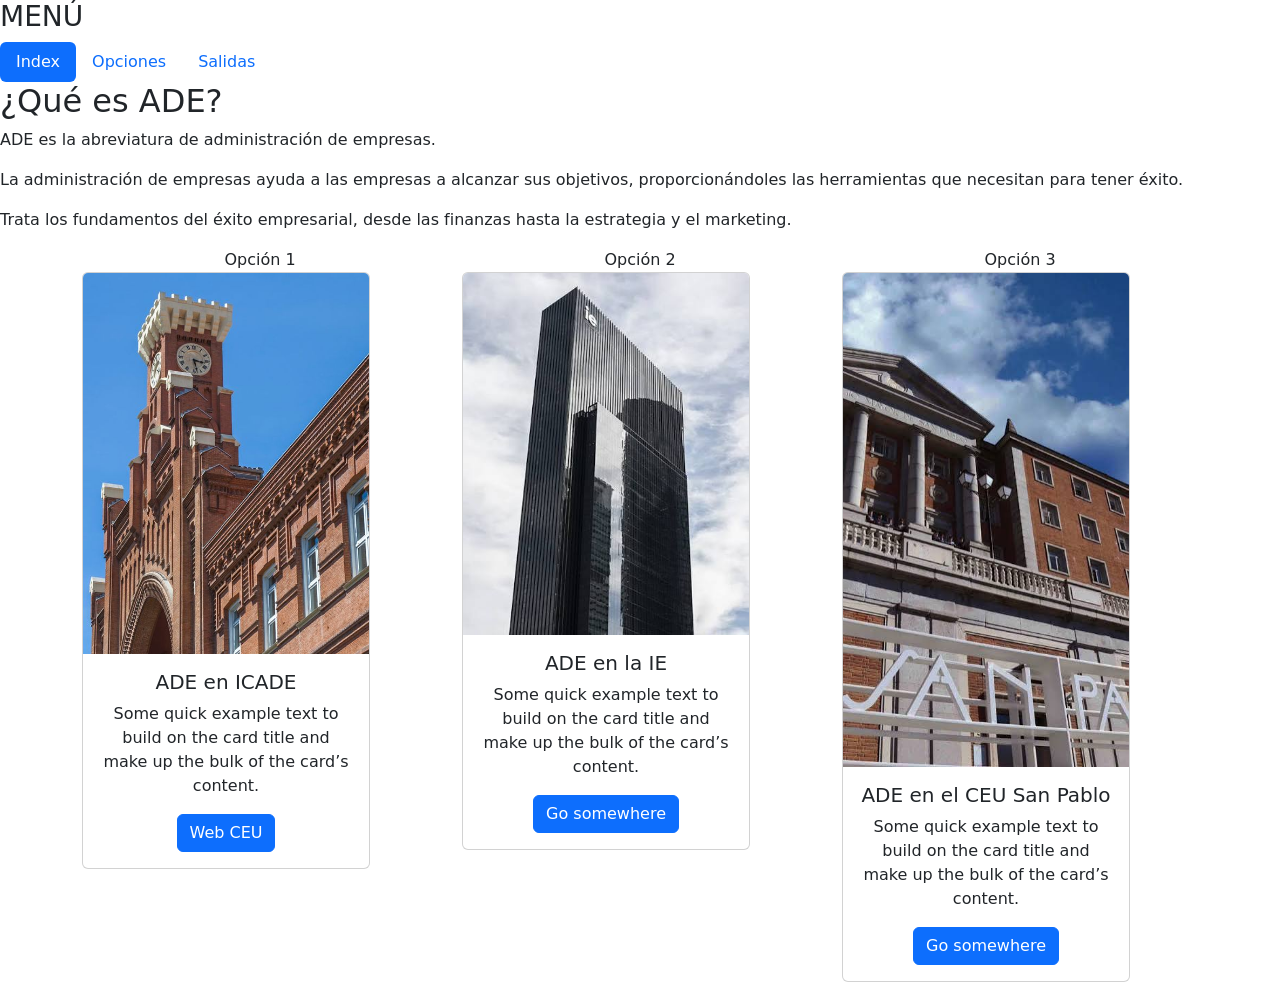
==== Index.html @ 1a140f63 "Corregir el menú y crear tabla, páginas y columnas Corregí el menú arreglando los enlaces correspond" ====
<!DOCTYPE html>
<html lang="es"> 

    <head>
        <meta charset="utf-8">
        <meta name="viewport" content="width=device-width, initial-scale=1">
        <title>Universidades</title>
        <link rel="stylesheet" href="practica-1.css">
      <link href="https://cdn.jsdelivr.net/npm/bootstrap@5.3.8/dist/css/bootstrap.min.css" rel="stylesheet" integrity="sha384-sRIl4kxILFvY47J16cr9ZwB07vP4J8+LH7qKQnuqkuIAvNWLzeN8tE5YBujZqJLB" crossorigin="anonymous">
    </head>

    <body>  
        <h3>MENÚ</h3>
        <ul class="nav nav-pills">
            <li class="nav-item"><a class="nav-link active" href="Index.html">Index</a></li>
            <li class="nav-item"><a class="nav-link" href="Opciones.html">Opciones</a></li>
            <li class="nav-item"><a class="nav-link" href="Salidas.html">Salidas</a></li>

        </ul>

        <h2> ¿Qué es ADE?   </h2>

        <p> ADE es la abreviatura de administración de empresas.</p>
        <p> La administración de empresas ayuda a las empresas a alcanzar sus objetivos, proporcionándoles las herramientas que necesitan para tener éxito. </p>    
        <p> Trata los fundamentos del éxito empresarial, desde las finanzas hasta la estrategia y el marketing.</p> 

        <div class="container text-center">
            <div class="row align-items-start">
              <div class="col">
                Opción 1 
                <div class="card" style="width: 18rem;">
                    <img src="icade.jpg" class="card-img-top" alt="">
                    <div class="card-body">
                      <h5 class="card-title">ADE en ICADE</h5>
                      <p class="card-text">Some quick example text to build on the card title and make up the bulk of the card’s content.</p>
                      <a href="https://www.uspceu.com/oferta/grado/administracion-direccion-empresas" class="btn btn-primary">Web CEU</a>
                    </div>
                  </div>
            </div>
              <div class="col">
               Opción 2
               <div class="card" style="width: 18rem;">
                <img src="ie.jpg" class="card-img-top" alt="...">
                <div class="card-body">
                  <h5 class="card-title">ADE en la IE</h5>
                  <p class="card-text">Some quick example text to build on the card title and make up the bulk of the card’s content.</p>
                  <a href="#" class="btn btn-primary">Go somewhere</a>
                </div>
              </div>

            </div>
              <div class="col">
                Opción 3
                <div class="card" style="width: 18rem;">
                    <img src="ceu.jpg" class="card-img-top" alt="...">
                    <div class="card-body">
                      <h5 class="card-title">ADE en el CEU San Pablo</h5>
                      <p class="card-text">Some quick example text to build on the card title and make up the bulk of the card’s content.</p>
                      <a href="#" class="btn btn-primary">Go somewhere</a>
                    </div>
                  </div>

              </div>
            </div>

          </div>

    </body>
---- practica-1.css ----
.bordeartitulos {
    border: 3px solid #fac7ff;
    padding: 1rem;
  }
  
  .subrayar {
    margin-top: 50;
    background-color: rgb(240, 168, 198);
  }
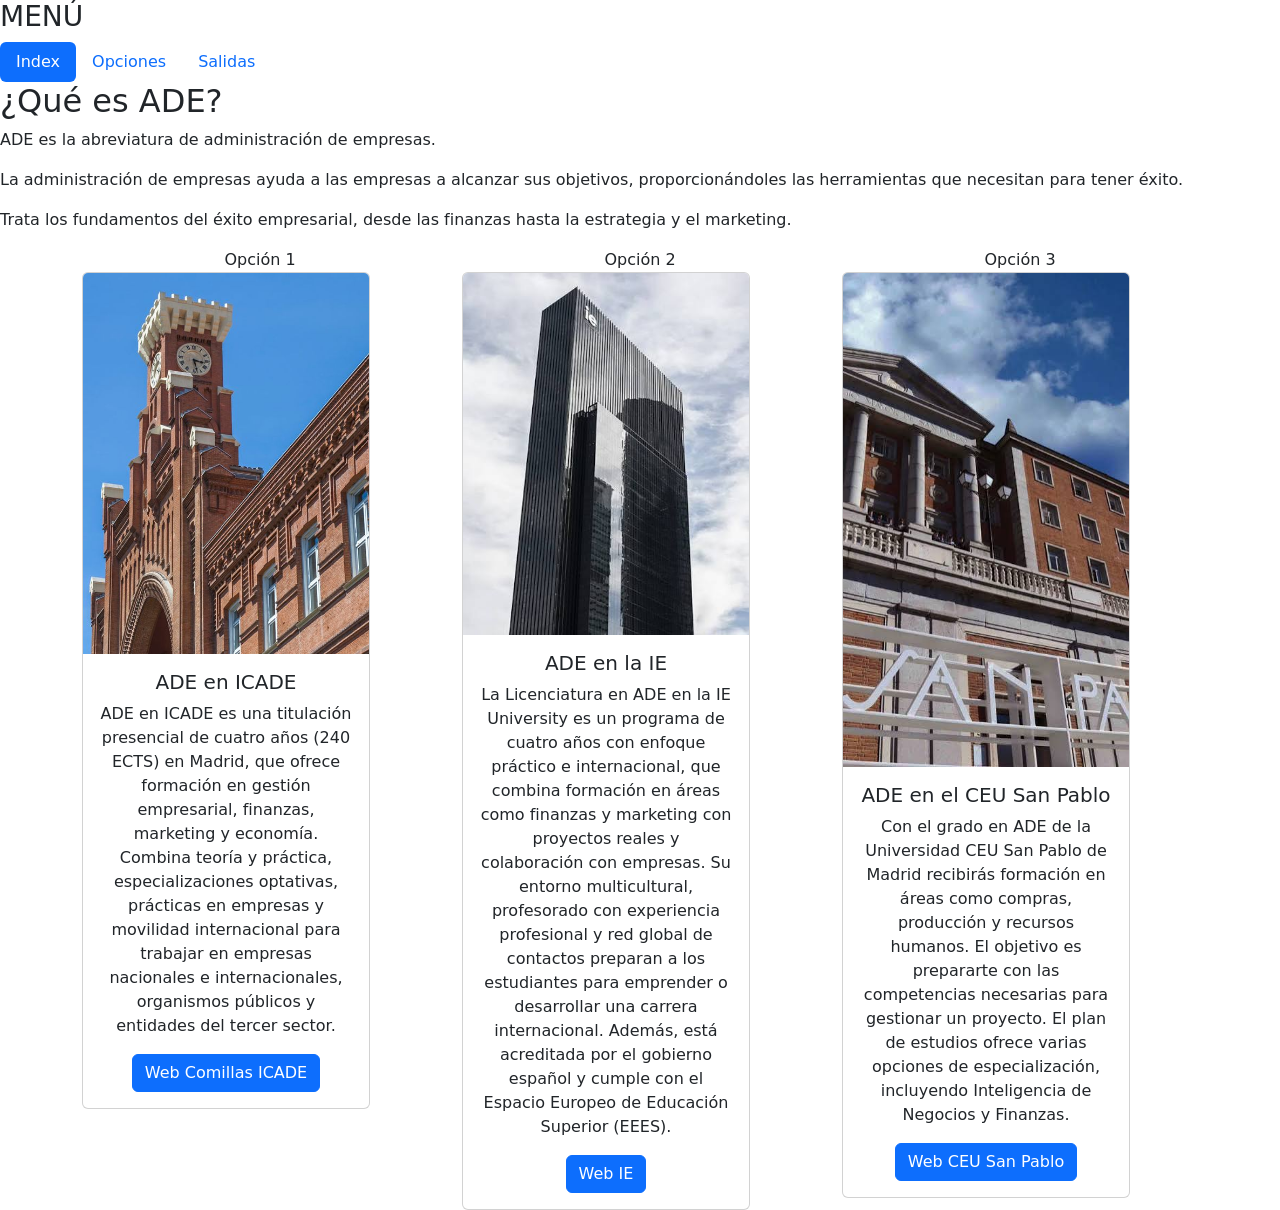
==== commit 603ffa34: "Terminar página 1 y empezar página 2 A falta de los colores y la decoración de la página 1, está el " ====
--- a/Index.html
+++ b/Index.html
@@ -32,8 +32,10 @@
                     <img src="icade.jpg" class="card-img-top" alt="">
                     <div class="card-body">
                       <h5 class="card-title">ADE en ICADE</h5>
-                      <p class="card-text">Some quick example text to build on the card title and make up the bulk of the card’s content.</p>
-                      <a href="https://www.uspceu.com/oferta/grado/administracion-direccion-empresas" class="btn btn-primary">Web CEU</a>
+                      <p class="card-text">ADE en ICADE es una titulación presencial de cuatro años (240 ECTS) en Madrid, que ofrece formación en gestión empresarial, finanzas, marketing y economía.
+                        Combina teoría y práctica, especializaciones optativas, prácticas en empresas y movilidad internacional para trabajar en empresas nacionales e internacionales, organismos públicos y entidades del tercer sector. 
+                       </p>
+                      <a href="https://www.comillas.edu/grados/grado-en-administracion-y-direccion-de-empresas-ade-e-2/" class="btn btn-primary">Web Comillas ICADE</a>
                     </div>
                   </div>
             </div>
@@ -43,8 +45,9 @@
                 <img src="ie.jpg" class="card-img-top" alt="...">
                 <div class="card-body">
                   <h5 class="card-title">ADE en la IE</h5>
-                  <p class="card-text">Some quick example text to build on the card title and make up the bulk of the card’s content.</p>
-                  <a href="#" class="btn btn-primary">Go somewhere</a>
+                  <p class="card-text">La Licenciatura en ADE en la IE University es un programa de cuatro años con enfoque práctico e internacional, que combina formación en áreas como finanzas y marketing con proyectos reales y colaboración con empresas. Su entorno multicultural, profesorado con experiencia profesional y red global de contactos preparan a los estudiantes para emprender o desarrollar una carrera internacional. Además, está acreditada por el gobierno español y cumple con el Espacio Europeo de Educación Superior (EEES). 
+                  </p>
+                  <a href="https://www.ie.edu/university/studies/academic-programs/bachelor-business-administration/" class="btn btn-primary">Web IE</a>
                 </div>
               </div>
 
@@ -55,8 +58,8 @@
                     <img src="ceu.jpg" class="card-img-top" alt="...">
                     <div class="card-body">
                       <h5 class="card-title">ADE en el CEU San Pablo</h5>
-                      <p class="card-text">Some quick example text to build on the card title and make up the bulk of the card’s content.</p>
-                      <a href="#" class="btn btn-primary">Go somewhere</a>
+                      <p class="card-text">Con el grado en ADE de la Universidad CEU San Pablo de Madrid recibirás formación en áreas como compras, producción y recursos humanos. El objetivo es prepararte con las competencias necesarias para gestionar un proyecto. El plan de estudios ofrece varias opciones de especialización, incluyendo Inteligencia de Negocios y Finanzas.</p>
+                      <a href="https://www.uspceu.com/oferta/grado/administracion-direccion-empresas" class="btn btn-primary"> Web CEU San Pablo</a>
                     </div>
                   </div>
 
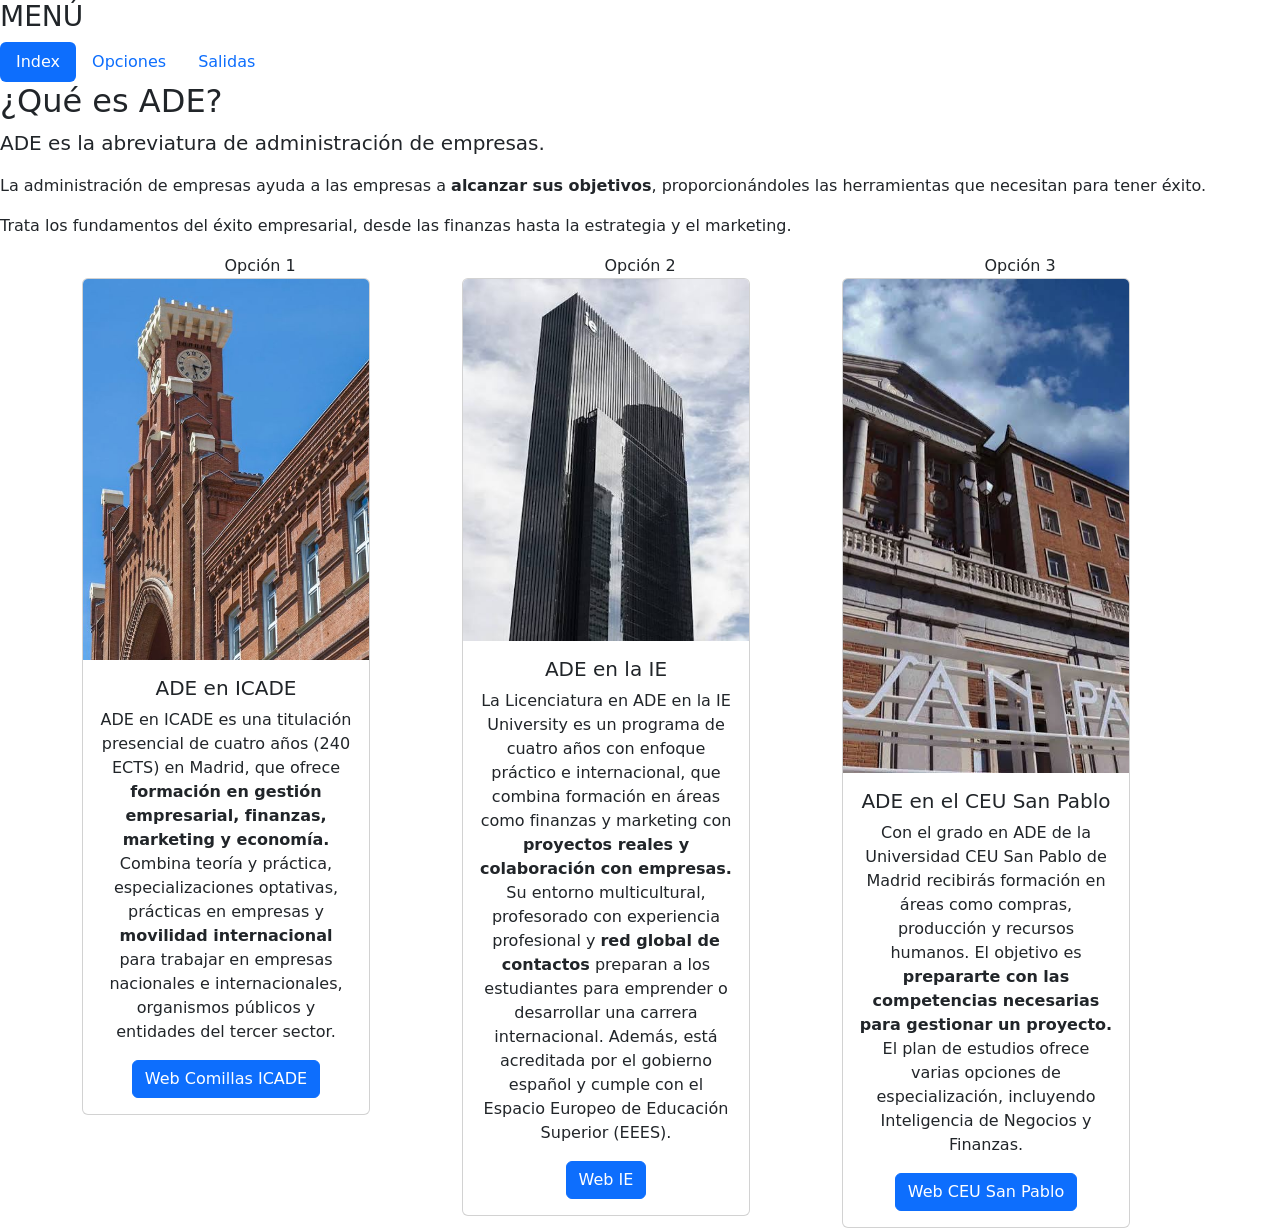
==== commit 67484f6d: "Corregir errores y añadir negritas" ====
--- a/Index.html
+++ b/Index.html
@@ -20,8 +20,8 @@
 
         <h2> ¿Qué es ADE?   </h2>
 
-        <p> ADE es la abreviatura de administración de empresas.</p>
-        <p> La administración de empresas ayuda a las empresas a alcanzar sus objetivos, proporcionándoles las herramientas que necesitan para tener éxito. </p>    
+        <p class="lead"> ADE es la abreviatura de administración de empresas.</p>
+        <p> La administración de empresas ayuda a las empresas a <strong>alcanzar sus objetivos</strong>, proporcionándoles las herramientas que necesitan para tener éxito. </p>    
         <p> Trata los fundamentos del éxito empresarial, desde las finanzas hasta la estrategia y el marketing.</p> 
 
         <div class="container text-center">
@@ -32,8 +32,8 @@
                     <img src="icade.jpg" class="card-img-top" alt="">
                     <div class="card-body">
                       <h5 class="card-title">ADE en ICADE</h5>
-                      <p class="card-text">ADE en ICADE es una titulación presencial de cuatro años (240 ECTS) en Madrid, que ofrece formación en gestión empresarial, finanzas, marketing y economía.
-                        Combina teoría y práctica, especializaciones optativas, prácticas en empresas y movilidad internacional para trabajar en empresas nacionales e internacionales, organismos públicos y entidades del tercer sector. 
+                      <p class="card-text">ADE en ICADE es una titulación presencial de cuatro años (240 ECTS) en Madrid, que ofrece <strong>formación en gestión empresarial, finanzas, marketing y economía.</strong>
+                        Combina teoría y práctica, especializaciones optativas, prácticas en empresas y <strong>movilidad internacional</strong> para trabajar en empresas nacionales e internacionales, organismos públicos y entidades del tercer sector. 
                        </p>
                       <a href="https://www.comillas.edu/grados/grado-en-administracion-y-direccion-de-empresas-ade-e-2/" class="btn btn-primary">Web Comillas ICADE</a>
                     </div>
@@ -45,7 +45,7 @@
                 <img src="ie.jpg" class="card-img-top" alt="...">
                 <div class="card-body">
                   <h5 class="card-title">ADE en la IE</h5>
-                  <p class="card-text">La Licenciatura en ADE en la IE University es un programa de cuatro años con enfoque práctico e internacional, que combina formación en áreas como finanzas y marketing con proyectos reales y colaboración con empresas. Su entorno multicultural, profesorado con experiencia profesional y red global de contactos preparan a los estudiantes para emprender o desarrollar una carrera internacional. Además, está acreditada por el gobierno español y cumple con el Espacio Europeo de Educación Superior (EEES). 
+                  <p class="card-text">La Licenciatura en ADE en la IE University es un programa de cuatro años con enfoque práctico e internacional, que combina formación en áreas como finanzas y marketing con <strong>proyectos reales y colaboración con empresas.</strong> Su entorno multicultural, profesorado con experiencia profesional y <strong>red global de contactos</strong> preparan a los estudiantes para emprender o desarrollar una carrera internacional. Además, está acreditada por el gobierno español y cumple con el Espacio Europeo de Educación Superior (EEES). 
                   </p>
                   <a href="https://www.ie.edu/university/studies/academic-programs/bachelor-business-administration/" class="btn btn-primary">Web IE</a>
                 </div>
@@ -58,7 +58,7 @@
                     <img src="ceu.jpg" class="card-img-top" alt="...">
                     <div class="card-body">
                       <h5 class="card-title">ADE en el CEU San Pablo</h5>
-                      <p class="card-text">Con el grado en ADE de la Universidad CEU San Pablo de Madrid recibirás formación en áreas como compras, producción y recursos humanos. El objetivo es prepararte con las competencias necesarias para gestionar un proyecto. El plan de estudios ofrece varias opciones de especialización, incluyendo Inteligencia de Negocios y Finanzas.</p>
+                      <p class="card-text">Con el grado en ADE de la Universidad CEU San Pablo de Madrid recibirás formación en áreas como compras, producción y recursos humanos. El objetivo es <strong>prepararte con las competencias necesarias para gestionar un proyecto.</strong> El plan de estudios ofrece varias opciones de especialización, incluyendo Inteligencia de Negocios y Finanzas.</p>
                       <a href="https://www.uspceu.com/oferta/grado/administracion-direccion-empresas" class="btn btn-primary"> Web CEU San Pablo</a>
                     </div>
                   </div>
--- a/practica-1.css
+++ b/practica-1.css
@@ -5,5 +5,10 @@
   
   .subrayar {
     margin-top: 50;
-    background-color: rgb(240, 168, 198);
-  }+    background-color: rgb(255, 121, 177);
+  }
+
+  .bg-success {
+    --bs-bg-opacity: 1;
+    background-color: rgba(var(--bs-success-rgb), var(--bs-bg-opacity)) !important;
+  }
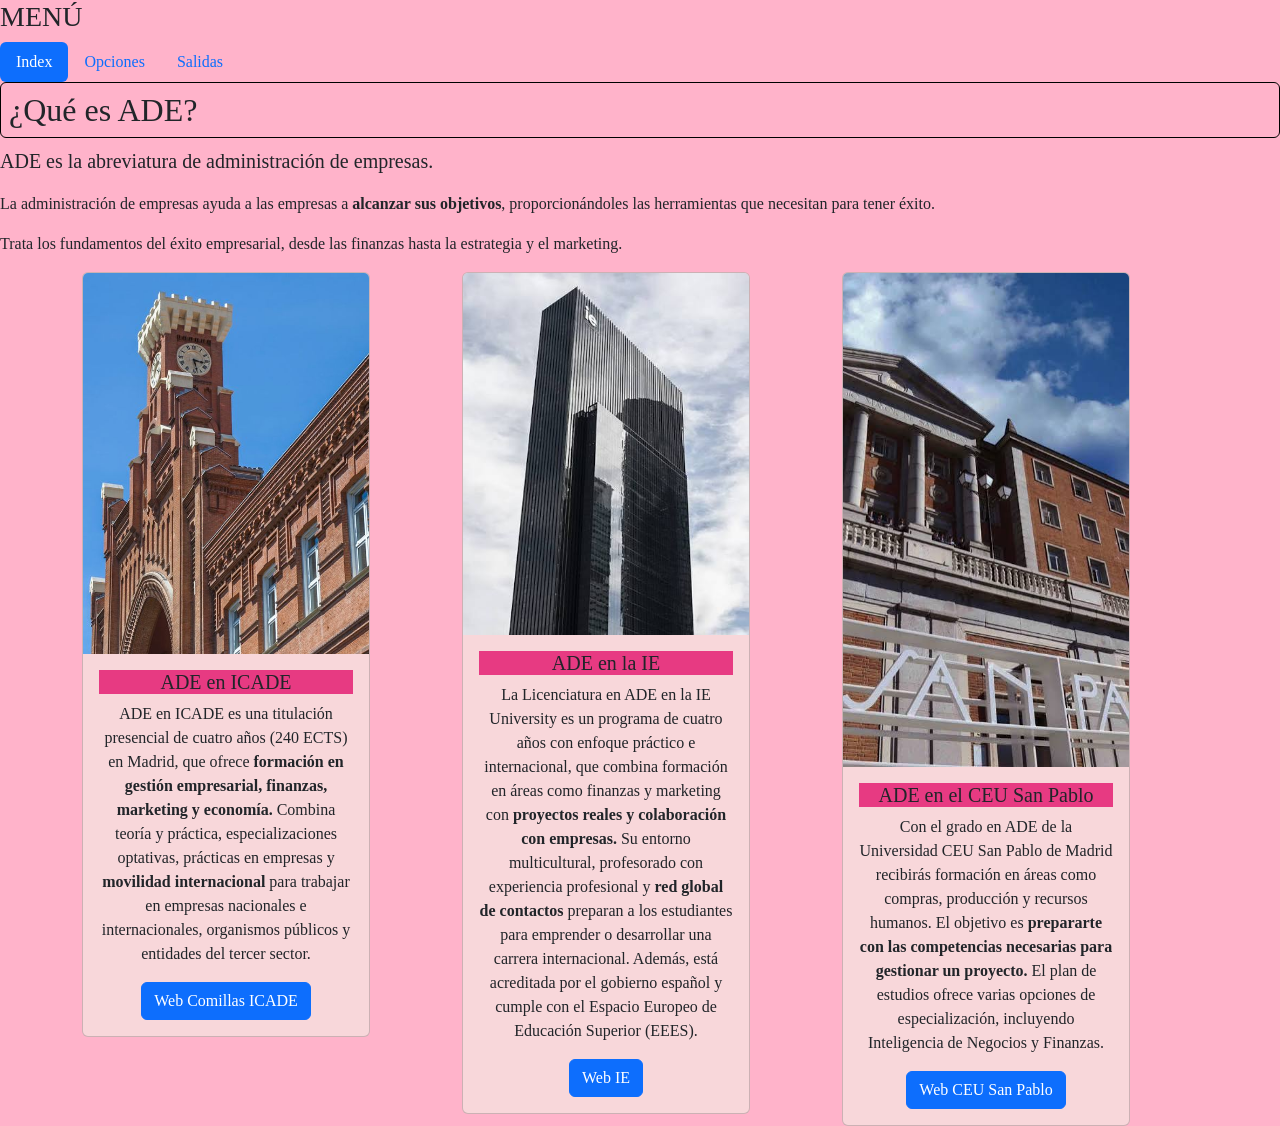
==== commit 6a7755c9: "Terminado menos un error en Créditos y asigtaruas IE con el texto" ====
--- a/Index.html
+++ b/Index.html
@@ -9,7 +9,7 @@
       <link href="https://cdn.jsdelivr.net/npm/bootstrap@5.3.8/dist/css/bootstrap.min.css" rel="stylesheet" integrity="sha384-sRIl4kxILFvY47J16cr9ZwB07vP4J8+LH7qKQnuqkuIAvNWLzeN8tE5YBujZqJLB" crossorigin="anonymous">
     </head>
 
-    <body>  
+    <body style="background-color: #ffb3ca;">
         <h3>MENÚ</h3>
         <ul class="nav nav-pills">
             <li class="nav-item"><a class="nav-link active" href="Index.html">Index</a></li>
@@ -18,7 +18,7 @@
 
         </ul>
 
-        <h2> ¿Qué es ADE?   </h2>
+        <h2 class="border border-black rounded p-2"> ¿Qué es ADE?   </h2>
 
         <p class="lead"> ADE es la abreviatura de administración de empresas.</p>
         <p> La administración de empresas ayuda a las empresas a <strong>alcanzar sus objetivos</strong>, proporcionándoles las herramientas que necesitan para tener éxito. </p>    
@@ -27,11 +27,11 @@
         <div class="container text-center">
             <div class="row align-items-start">
               <div class="col">
-                Opción 1 
-                <div class="card" style="width: 18rem;">
+            
+                <div class="card bg-danger-subtle" style="width: 18rem;">
                     <img src="icade.jpg" class="card-img-top" alt="">
                     <div class="card-body">
-                      <h5 class="card-title">ADE en ICADE</h5>
+                     <h5 class="card-title subrayar">ADE en ICADE</h5>
                       <p class="card-text">ADE en ICADE es una titulación presencial de cuatro años (240 ECTS) en Madrid, que ofrece <strong>formación en gestión empresarial, finanzas, marketing y economía.</strong>
                         Combina teoría y práctica, especializaciones optativas, prácticas en empresas y <strong>movilidad internacional</strong> para trabajar en empresas nacionales e internacionales, organismos públicos y entidades del tercer sector. 
                        </p>
@@ -40,11 +40,11 @@
                   </div>
             </div>
               <div class="col">
-               Opción 2
-               <div class="card" style="width: 18rem;">
+              
+               <div class="card bg-danger-subtle" style="width: 18rem;">
                 <img src="ie.jpg" class="card-img-top" alt="...">
                 <div class="card-body">
-                  <h5 class="card-title">ADE en la IE</h5>
+                  <h5 class="card-title subrayar">ADE en la IE</h5>
                   <p class="card-text">La Licenciatura en ADE en la IE University es un programa de cuatro años con enfoque práctico e internacional, que combina formación en áreas como finanzas y marketing con <strong>proyectos reales y colaboración con empresas.</strong> Su entorno multicultural, profesorado con experiencia profesional y <strong>red global de contactos</strong> preparan a los estudiantes para emprender o desarrollar una carrera internacional. Además, está acreditada por el gobierno español y cumple con el Espacio Europeo de Educación Superior (EEES). 
                   </p>
                   <a href="https://www.ie.edu/university/studies/academic-programs/bachelor-business-administration/" class="btn btn-primary">Web IE</a>
@@ -53,11 +53,10 @@
 
             </div>
               <div class="col">
-                Opción 3
-                <div class="card" style="width: 18rem;">
+                <div class="card bg-danger-subtle" style="width: 18rem;">
                     <img src="ceu.jpg" class="card-img-top" alt="...">
                     <div class="card-body">
-                      <h5 class="card-title">ADE en el CEU San Pablo</h5>
+                      <h5 class="card-title subrayar">ADE en el CEU San Pablo</h5>
                       <p class="card-text">Con el grado en ADE de la Universidad CEU San Pablo de Madrid recibirás formación en áreas como compras, producción y recursos humanos. El objetivo es <strong>prepararte con las competencias necesarias para gestionar un proyecto.</strong> El plan de estudios ofrece varias opciones de especialización, incluyendo Inteligencia de Negocios y Finanzas.</p>
                       <a href="https://www.uspceu.com/oferta/grado/administracion-direccion-empresas" class="btn btn-primary"> Web CEU San Pablo</a>
                     </div>
@@ -67,5 +66,6 @@
             </div>
 
           </div>
-
-    </body>+<script src="https://cdn.jsdelivr.net/npm/bootstrap@5.3.3/dist/js/bootstrap.bundle.min.js"></script>
+</body>
+</html>
--- a/practica-1.css
+++ b/practica-1.css
@@ -1,14 +1,79 @@
-.bordeartitulos {
-    border: 3px solid #fac7ff;
-    padding: 1rem;
-  }
-  
-  .subrayar {
-    margin-top: 50;
-    background-color: rgb(255, 121, 177);
-  }
+.accordion-item {
+    background-color: #f46874;
+}
 
-  .bg-success {
-    --bs-bg-opacity: 1;
-    background-color: rgba(var(--bs-success-rgb), var(--bs-bg-opacity)) !important;
-  }
+.accordion-button {
+    background-color:#f46874;
+    color: #f46874;
+}
+
+.accordion-button:not(.collapsed) {
+    background-color: #f46874;
+    color:#f46874;
+    box-shadow: none;
+}
+
+
+.accordion-body {
+    background-color:#f46874;
+    color:#f46874;
+}
+
+
+.subrayar {
+    background-color: rgb(231, 58, 130);
+}
+
+.border-success {
+  --bs-border-opacity: 1;
+  border-color: rgba(var(25, 135, 84), var(--bs-border-opacity)) !important;
+}
+
+body,
+body * {
+    font-family: "Times New Roman", Times, serif !important;
+}
+
+table {
+    background-color: #f3cace;
+}
+
+#accordionIE .accordion-button {
+    color: #e6858d !important;
+    background-color: #f8d7da !important;
+}
+
+#accordionIE .accordion-body {
+    color: #212529 !important;
+    background-color: #f8d7da !important;
+}
+
+#accordionCEU .accordion-button {
+    color: #e6858d !important;
+    background-color: #f8d7da !important;
+}
+
+#accordionCEU .accordion-body {
+    color: #e6858d !important;
+    background-color: #f8d7da !important;
+}
+
+#accordionIE .accordion-button {
+    color: #e6858d !important;
+    background-color: #f8d7da !important;
+}
+
+#accordionIE .accordion-body {
+    color: #212529 !important;
+    background-color: #f8d7da !important;
+}
+
+#accordionCEU .accordion-button {
+    color: #e6858d !important;
+    background-color: #f8d7da !important;
+}
+
+#accordionCEU .accordion-body {
+    color: #e6858d !important;
+    background-color: #f8d7da !important;
+}
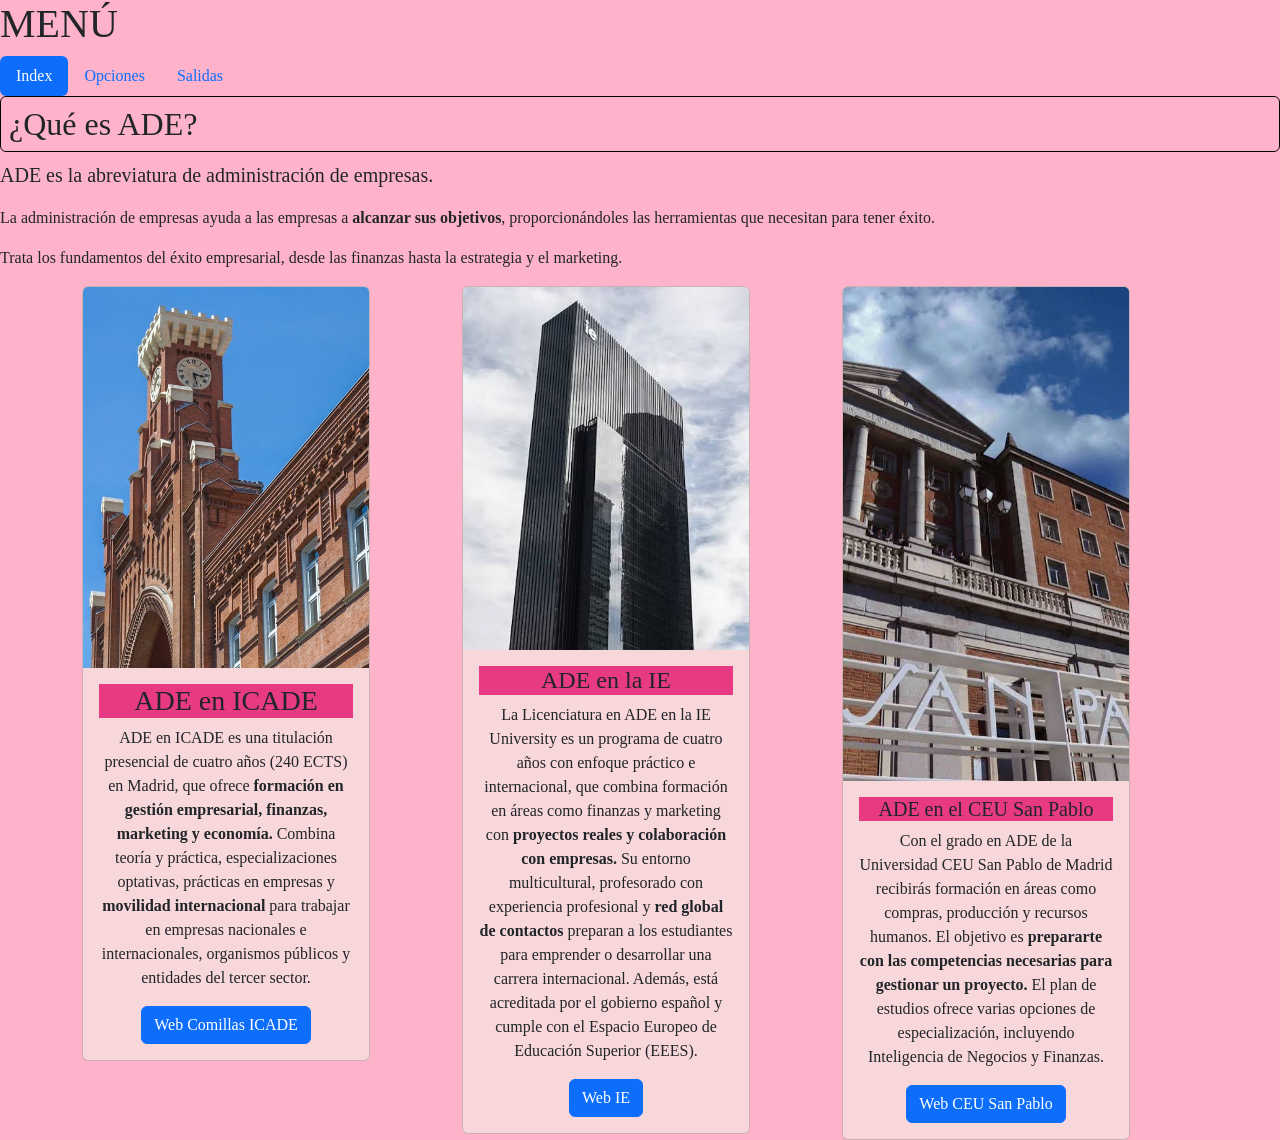
==== commit 16754c2e: "TERMINADO Y TODO CORREGIDO" ====
--- a/Index.html
+++ b/Index.html
@@ -10,7 +10,7 @@
     </head>
 
     <body style="background-color: #ffb3ca;">
-        <h3>MENÚ</h3>
+        <h1>MENÚ</h1>
         <ul class="nav nav-pills">
             <li class="nav-item"><a class="nav-link active" href="Index.html">Index</a></li>
             <li class="nav-item"><a class="nav-link" href="Opciones.html">Opciones</a></li>
@@ -31,7 +31,7 @@
                 <div class="card bg-danger-subtle" style="width: 18rem;">
                     <img src="icade.jpg" class="card-img-top" alt="">
                     <div class="card-body">
-                     <h5 class="card-title subrayar">ADE en ICADE</h5>
+                     <h3 class="card-title subrayar">ADE en ICADE</h3>
                       <p class="card-text">ADE en ICADE es una titulación presencial de cuatro años (240 ECTS) en Madrid, que ofrece <strong>formación en gestión empresarial, finanzas, marketing y economía.</strong>
                         Combina teoría y práctica, especializaciones optativas, prácticas en empresas y <strong>movilidad internacional</strong> para trabajar en empresas nacionales e internacionales, organismos públicos y entidades del tercer sector. 
                        </p>
@@ -44,7 +44,7 @@
                <div class="card bg-danger-subtle" style="width: 18rem;">
                 <img src="ie.jpg" class="card-img-top" alt="...">
                 <div class="card-body">
-                  <h5 class="card-title subrayar">ADE en la IE</h5>
+                  <h4 class="card-title subrayar">ADE en la IE</h4>
                   <p class="card-text">La Licenciatura en ADE en la IE University es un programa de cuatro años con enfoque práctico e internacional, que combina formación en áreas como finanzas y marketing con <strong>proyectos reales y colaboración con empresas.</strong> Su entorno multicultural, profesorado con experiencia profesional y <strong>red global de contactos</strong> preparan a los estudiantes para emprender o desarrollar una carrera internacional. Además, está acreditada por el gobierno español y cumple con el Espacio Europeo de Educación Superior (EEES). 
                   </p>
                   <a href="https://www.ie.edu/university/studies/academic-programs/bachelor-business-administration/" class="btn btn-primary">Web IE</a>
--- a/practica-1.css
+++ b/practica-1.css
@@ -1,79 +1,75 @@
+/* Acordeones generales */
 .accordion-item {
     background-color: #f46874;
 }
 
 .accordion-button {
-    background-color:#f46874;
-    color: #f46874;
+    background-color: #f46874;
+    color: #212529;
 }
 
 .accordion-button:not(.collapsed) {
     background-color: #f46874;
-    color:#f46874;
+    color: #212529;
     box-shadow: none;
 }
 
-
 .accordion-body {
-    background-color:#f46874;
-    color:#f46874;
+    background-color: #f46874;
+    color: #212529;
 }
 
 
+/* Texto subrayado */
 .subrayar {
     background-color: rgb(231, 58, 130);
 }
 
-.border-success {
-  --bs-border-opacity: 1;
-  border-color: rgba(var(25, 135, 84), var(--bs-border-opacity)) !important;
-}
 
+/* Tipo de letra */
 body,
 body * {
     font-family: "Times New Roman", Times, serif !important;
 }
 
+
+/* Tablas */
 table {
     background-color: #f3cace;
 }
 
-#accordionIE .accordion-button {
-    color: #e6858d !important;
+
+/* Acordeones de IE, CEU e ICADE: Dónde se encuentran */
+#accordionIE .accordion-button,
+#accordionCEU .accordion-button,
+#accordionICADE .accordion-button {
     background-color: #f8d7da !important;
+    color: #212529 !important;
 }
 
-#accordionIE .accordion-body {
+#accordionIE .accordion-body,
+#accordionCEU .accordion-body,
+#accordionICADE .accordion-body {
+    background-color: #f8d7da !important;
     color: #212529 !important;
-    background-color: #f8d7da !important;
 }
 
-#accordionCEU .accordion-button {
-    color: #e6858d !important;
+
+/* Asignaturas y créditos: IE */
+#flush-collapseTwo .accordion-body {
     background-color: #f8d7da !important;
+    color: #212529 !important;
 }
 
-#accordionCEU .accordion-body {
-    color: #e6858d !important;
-    background-color: #f8d7da !important;
+#flush-collapseTwo .accordion-body a {
+    color: #212529 !important;
 }
 
-#accordionIE .accordion-button {
-    color: #e6858d !important;
-    background-color: #f8d7da !important;
+.borde {
+    border: 2px solid #e7a7b3;
+    padding: 10px;
+    border-radius: 8px;
 }
-
-#accordionIE .accordion-body {
-    color: #212529 !important;
-    background-color: #f8d7da !important;
+.subrayarclaro {
+    background-color: rgb(240, 144, 184);
 }
-
-#accordionCEU .accordion-button {
-    color: #e6858d !important;
-    background-color: #f8d7da !important;
-}
-
-#accordionCEU .accordion-body {
-    color: #e6858d !important;
-    background-color: #f8d7da !important;
-}
